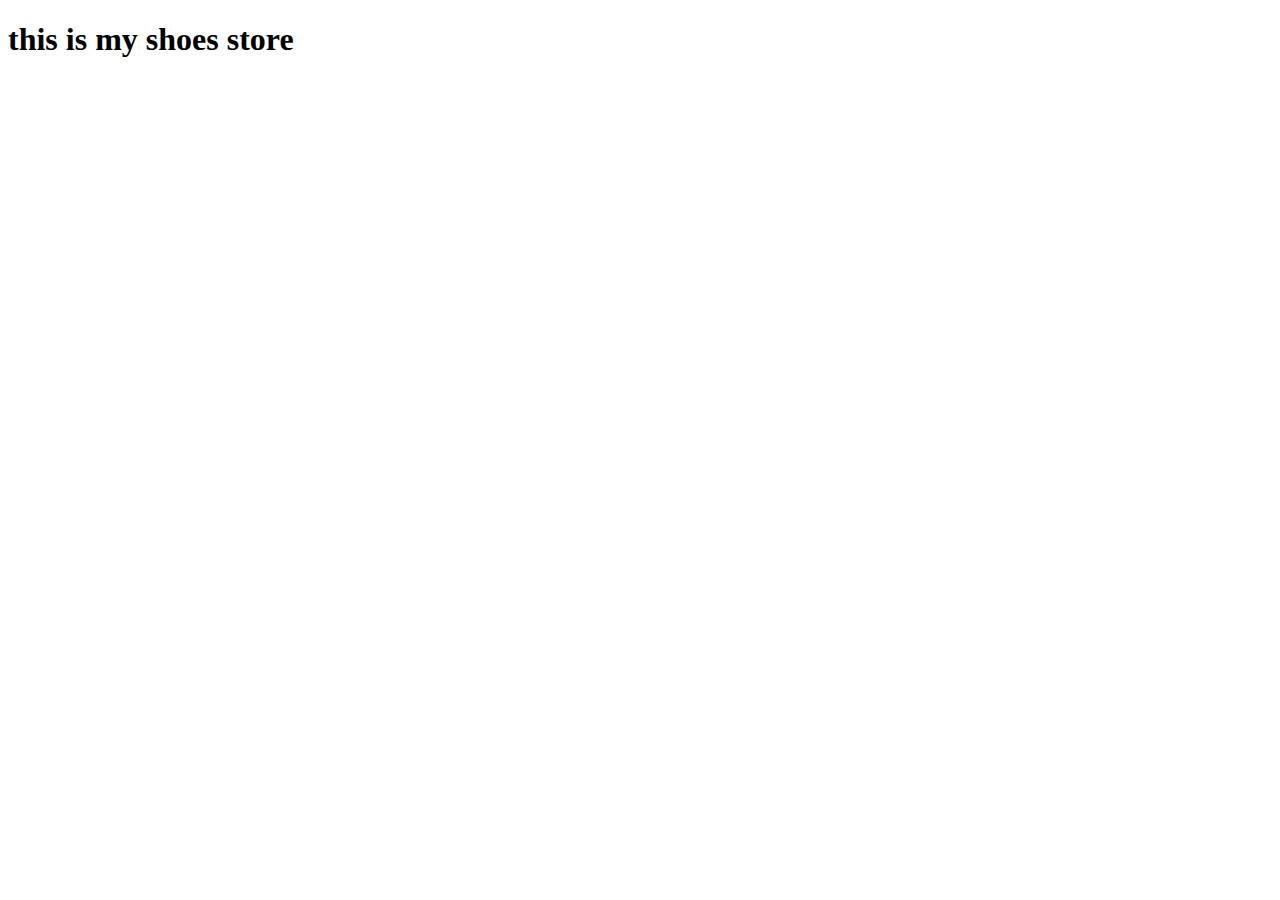
==== index.html @ 648c0791 "first commit" ====
<!DOCTYPE html>
<html lang="en">
<head>
    <meta charset="UTF-8">
    <link rel="shortcut icon" type="x-icon" href="">
    <meta name="viewport" content="width=device-width, initial-scale=1.0">
    <title>Shoes store</title>
    <link href="https://cdn.jsdelivr.net/npm/bootstrap@5.3.2/dist/css/bootstrap.min.css" rel="stylesheet" integrity="sha384-T3c6CoIi6uLrA9TneNEoa7RxnatzjcDSCmG1MXxSR1GAsXEV/Dwwykc2MPK8M2HN" crossorigin="anonymous">
</head>
<body>
    <link rel="stylesheet" href="style.css">
</head>
<body>
    <h1>
        this is my shoes store
    </h1>
</body>
</html>
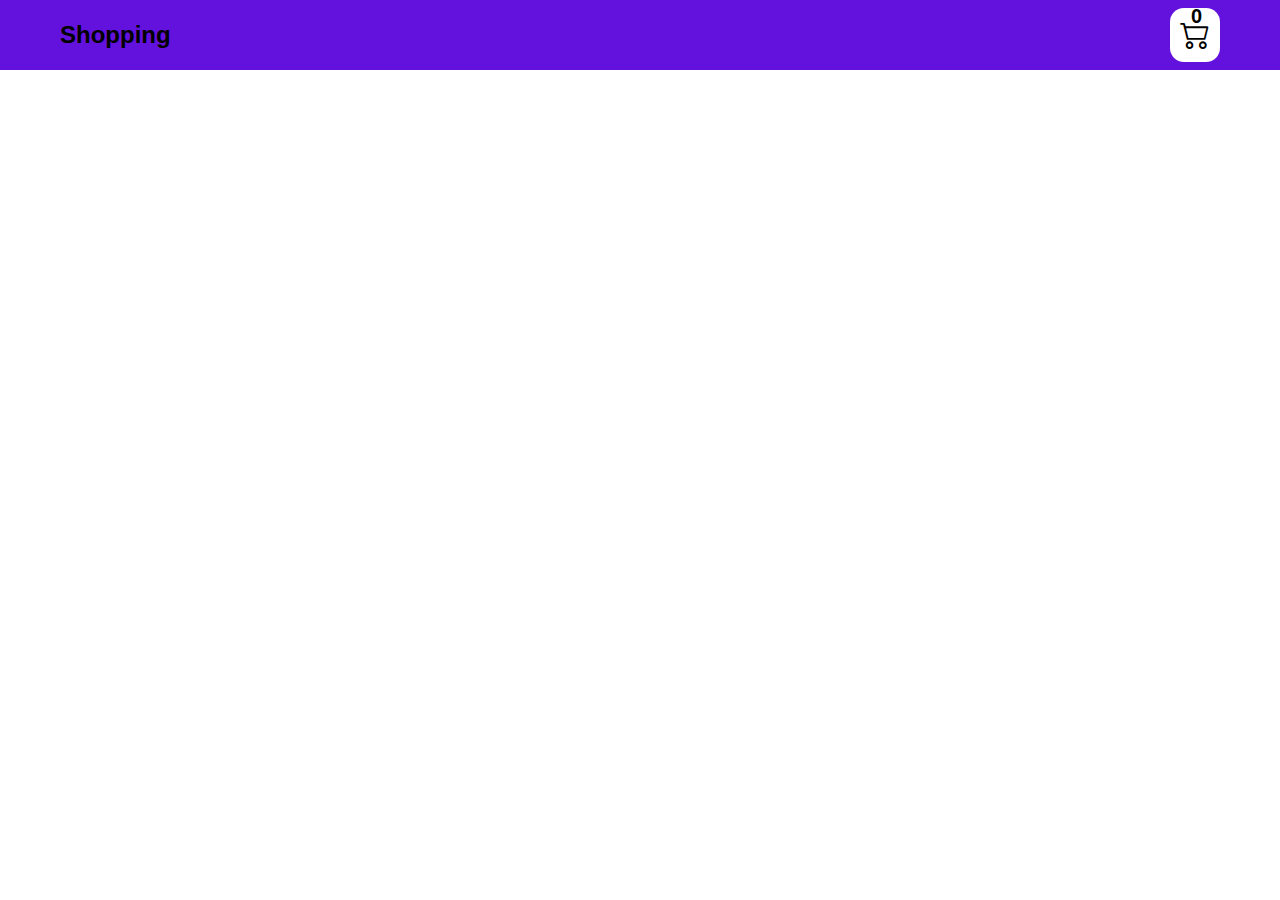
==== commit 0f6f15ad: "navigation bar is completed" ====
--- a/index.html
+++ b/index.html
@@ -5,14 +5,24 @@
     <link rel="shortcut icon" type="x-icon" href="">
     <meta name="viewport" content="width=device-width, initial-scale=1.0">
     <title>Shoes store</title>
-    <link href="https://cdn.jsdelivr.net/npm/bootstrap@5.3.2/dist/css/bootstrap.min.css" rel="stylesheet" integrity="sha384-T3c6CoIi6uLrA9TneNEoa7RxnatzjcDSCmG1MXxSR1GAsXEV/Dwwykc2MPK8M2HN" crossorigin="anonymous">
+    <link rel="stylesheet" href="https://cdn.jsdelivr.net/npm/bootstrap-icons@1.11.1/font/bootstrap-icons.css">
 </head>
 <body>
     <link rel="stylesheet" href="style.css">
 </head>
 <body>
-    <h1>
-        this is my shoes store
-    </h1>
+   <nav>
+    <header>
+        <div class="nav-bar">
+            <h2>Shopping</h2>
+            <div class="cart">
+                <i class="bi bi-cart2"></i>
+                
+                <div class="cart-amount" id="cart-amount">0</div>
+            </div>
+           
+        </div>
+    </header>
+   </nav>
 </body>
 </html>--- a/style.css
+++ b/style.css
@@ -0,0 +1,34 @@
+*{
+    margin: 0;
+    padding: 0;
+    box-sizing: border-box;
+}
+body{
+    font-family: sans-serif;
+}
+
+.nav-bar{
+    display: flex;
+    align-items: center;
+    justify-content: space-between;
+    background-color: rgb(99, 18, 221);
+    height: 70px;
+    color: black;
+    padding: 25px 60px ;
+}
+.cart{
+    position: relative;
+    font-weight: bold;
+    font-size: 30px;
+    padding: 10px;
+    background-color: #fff;
+    border-radius: 14px;
+}
+.cart-amount{
+    position: absolute;
+    top: -3px;
+    right: 18px;
+    font-size: 20px;
+    color: black;
+    
+}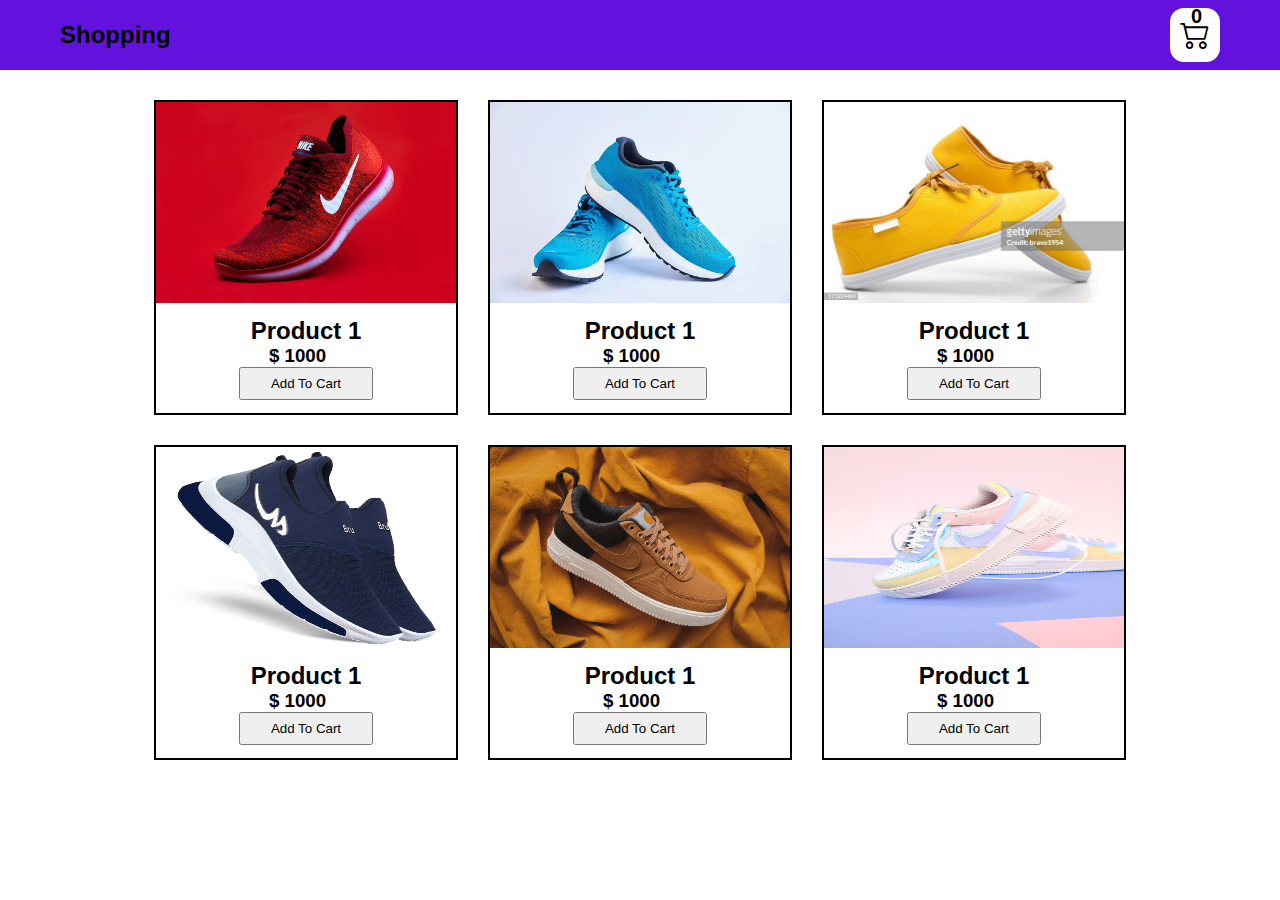
==== commit 541fe26e: "added some shop items and style them" ====
--- a/index.html
+++ b/index.html
@@ -12,17 +12,98 @@
 </head>
 <body>
    <nav>
-    <header>
+   
         <div class="nav-bar">
             <h2>Shopping</h2>
             <div class="cart">
                 <i class="bi bi-cart2"></i>
-                
+
                 <div class="cart-amount" id="cart-amount">0</div>
             </div>
            
         </div>
-    </header>
+  
    </nav>
+
+   <div class="store-items" id="store-items">
+
+    <div class="container">
+        <img width="300" src="images/photo-1542291026-7eec264c27ff.avif" alt="">
+        <div class="details">
+            <h2>Product 1</h2>
+            <div class="price-btn">
+                <h3 style=" margin-left: 30px;">$ 1000</h3>
+                <div class="add-to-cart">
+                    <button class="btn">Add To Cart</button>
+                </div>
+            </div>
+        </div>
+    </div>
+    <div class="container">
+        <img width="300" src="images/np1.webp" alt="">
+        <div class="details">
+            <h2>Product 1</h2>
+            <div class="price-btn">
+                <h3 style=" margin-left: 30px;">$ 1000</h3>
+                <div class="add-to-cart">
+                    <button class="btn">Add To Cart</button>
+                </div>
+            </div>
+        </div>
+    </div>
+    
+    <div class="container">
+        <img width="300" src="images/np2.jpg" alt="">
+        <div class="details">
+            <h2>Product 1</h2>
+            <div class="price-btn">
+                <h3 style=" margin-left: 30px;">$ 1000</h3>
+                <div class="add-to-cart">
+                    <button class="btn">Add To Cart</button>
+                </div>
+            </div>
+        </div>
+    </div>
+    <div class="container">
+        <img width="300" src="images/np3.avif" alt="">
+        <div class="details">
+            <h2>Product 1</h2>
+            <div class="price-btn">
+                <h3 style=" margin-left: 30px;">$ 1000</h3>
+                <div class="add-to-cart">
+                    <button class="btn">Add To Cart</button>
+                </div>
+            </div>
+        </div>
+    </div>
+    <div class="container">
+        <img width="300" src="images/pic2.avif" alt="">
+        <div class="details">
+            <h2>Product 1</h2>
+            <div class="price-btn">
+                <h3 style=" margin-left: 30px;">$ 1000</h3>
+                <div class="add-to-cart">
+                    <button class="btn">Add To Cart</button>
+                </div>
+            </div>
+        </div>
+    </div>
+    <div class="container">
+        <img width="300" src="images/pic3.avif" alt="">
+        <div class="details">
+            <h2>Product 1</h2>
+            <div class="price-btn">
+                <h3 style=" margin-left: 30px;">$ 1000</h3>
+                <div class="add-to-cart">
+                    <button class="btn">Add To Cart</button>
+                </div>
+            </div>
+        </div>
+    </div>
+
+
+   </div>
+
+
 </body>
 </html>--- a/style.css
+++ b/style.css
@@ -15,6 +15,7 @@
     height: 70px;
     color: black;
     padding: 25px 60px ;
+    margin-bottom: 30px;
 }
 .cart{
     position: relative;
@@ -31,4 +32,39 @@
     font-size: 20px;
     color: black;
     
+}
+
+
+
+/* ITEMS IN THE STORE --------------------------------------------------- */
+
+
+
+
+.store-items{
+    margin-top: 40x;
+    justify-content: center;
+    align-items: center;
+    display: grid;
+    grid-template-columns: repeat(3,304px);
+    gap: 30px;
+}
+.container{
+    border: 2px solid black;
+    height: 315px;
+   
+}
+.container img{
+    height: 201px;
+}
+.details{
+   
+    flex-direction: column;
+    display: flex;
+    justify-content: center;
+    align-items: center;
+    margin-top: 10px;
+}
+.btn{
+    padding: 7px 30px;
 }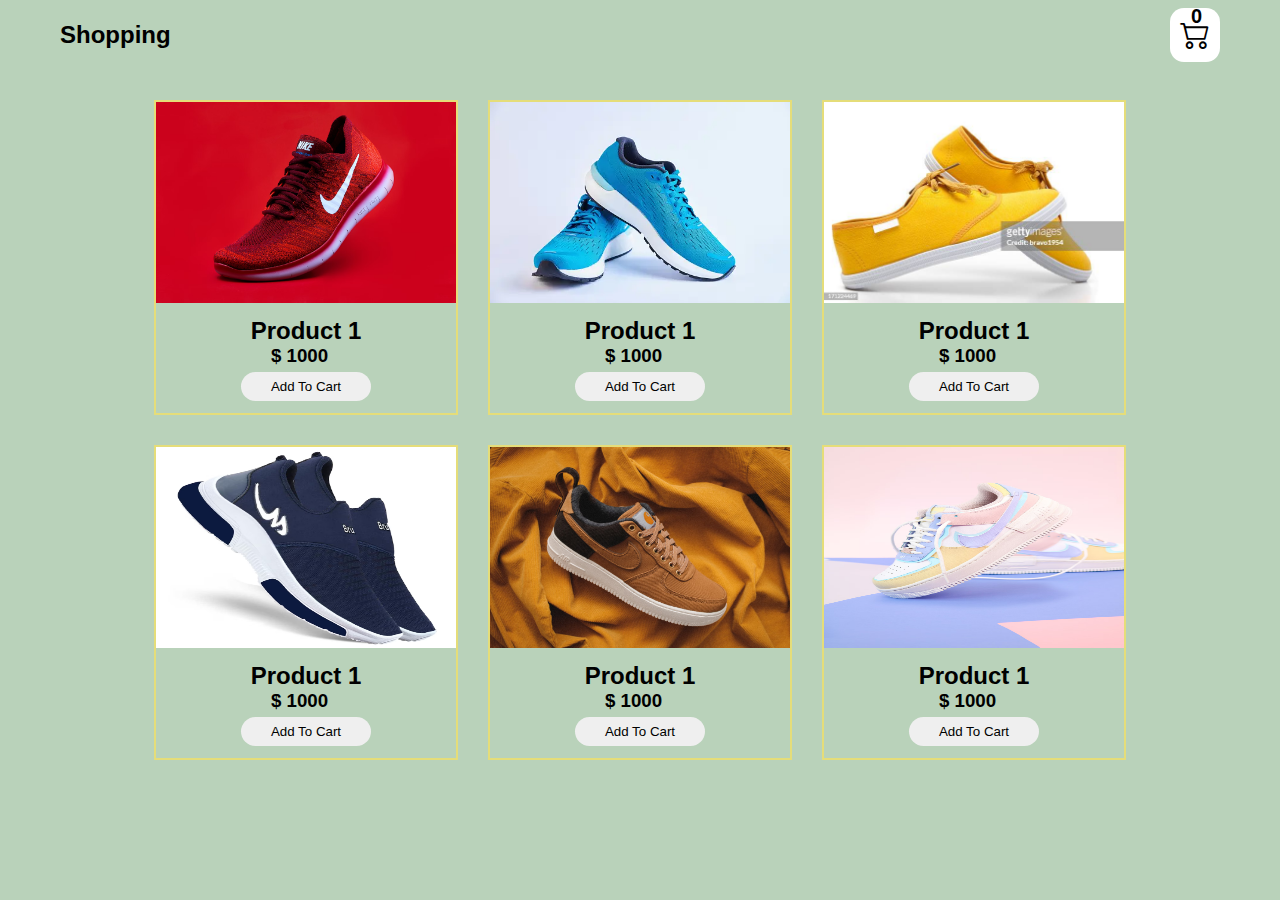
==== commit d71c8f3a: "added some style to the items" ====
--- a/index.html
+++ b/index.html
@@ -28,7 +28,7 @@
    <div class="store-items" id="store-items">
 
     <div class="container">
-        <img width="300" src="images/photo-1542291026-7eec264c27ff.avif" alt="">
+        <img width="300"  src="images/photo-1542291026-7eec264c27ff.avif" alt="">
         <div class="details">
             <h2>Product 1</h2>
             <div class="price-btn">
--- a/style.css
+++ b/style.css
@@ -5,17 +5,22 @@
 }
 body{
     font-family: sans-serif;
+    background-color: #b9d2ba;
 }
 
 .nav-bar{
     display: flex;
     align-items: center;
     justify-content: space-between;
-    background-color: rgb(99, 18, 221);
+    /* background-color: rgb(99, 18, 221); */
     height: 70px;
     color: black;
     padding: 25px 60px ;
     margin-bottom: 30px;
+}
+.nav-bar h2:hover{
+    cursor: pointer;
+    transform: translateY(-10px);
 }
 .cart{
     position: relative;
@@ -24,6 +29,7 @@
     padding: 10px;
     background-color: #fff;
     border-radius: 14px;
+    transition: background 0.5s , transform 0.5s;
 }
 .cart-amount{
     position: absolute;
@@ -32,6 +38,9 @@
     font-size: 20px;
     color: black;
     
+}
+.cart:hover{
+    transform: translateY(-10px);
 }
 
 
@@ -50,13 +59,16 @@
     gap: 30px;
 }
 .container{
-    border: 2px solid black;
+    border: 2px solid #e5dd79;
     height: 315px;
-   
+    transition: background 0.5s , transform 0.5s;
 }
 .container img{
     height: 201px;
+  
 }
+
+
 .details{
    
     flex-direction: column;
@@ -67,4 +79,16 @@
 }
 .btn{
     padding: 7px 30px;
+    transition: background 0.5s , transform 0.5s;
+    border-radius: 46px;
+   margin-top: 5px;
+    border: 3px ;
+}
+.container:hover{
+    /* background:  rgb(99, 18, 221); */
+    transform: translateY(-10px);
+}
+.btn:hover {
+    transform: translateY(-3px);
+    background-color: #e5dd79;
 }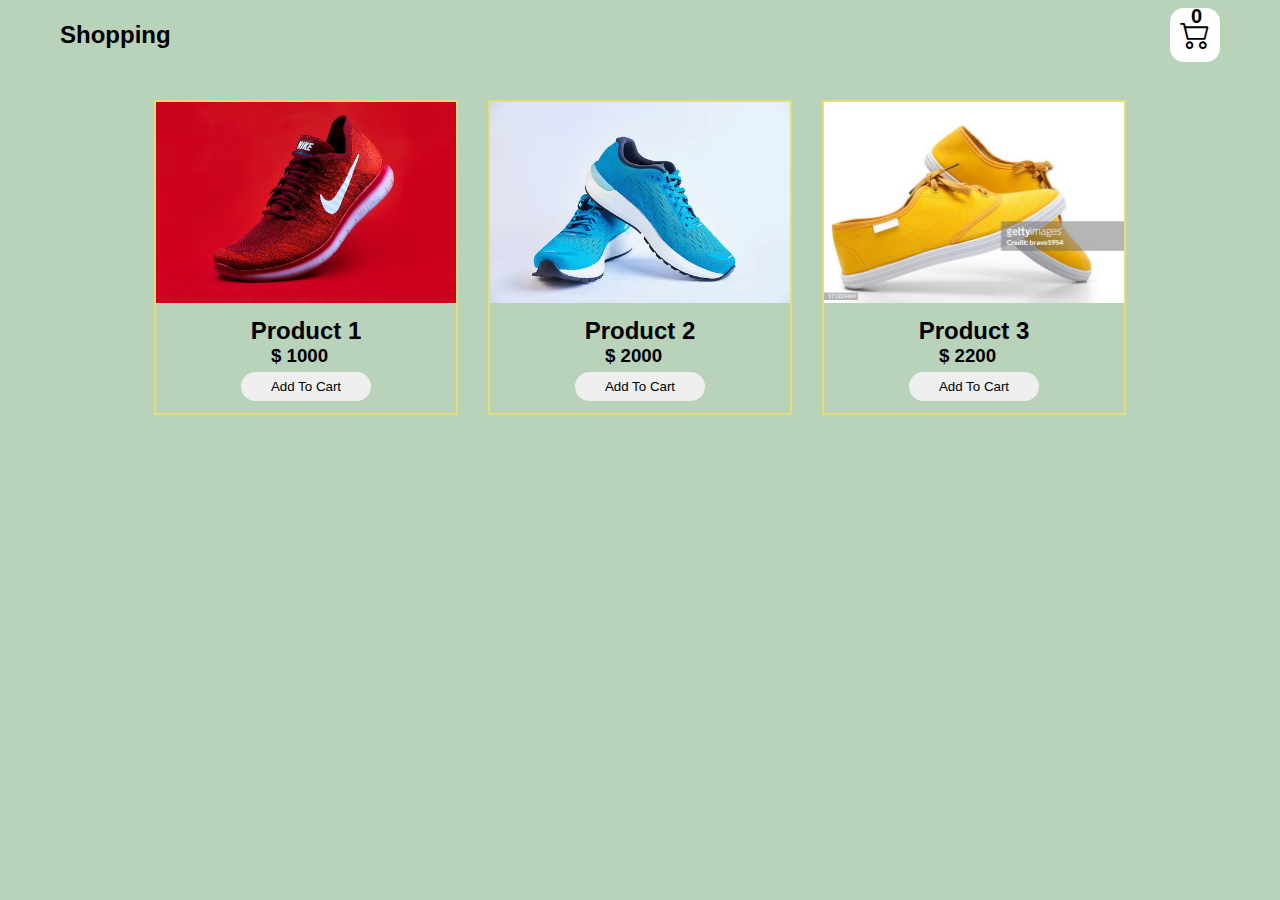
==== commit fa03519a: "added items using javaScript" ====
--- a/index.html
+++ b/index.html
@@ -1,5 +1,6 @@
 <!DOCTYPE html>
 <html lang="en">
+
 <head>
     <meta charset="UTF-8">
     <link rel="shortcut icon" type="x-icon" href="">
@@ -7,103 +8,36 @@
     <title>Shoes store</title>
     <link rel="stylesheet" href="https://cdn.jsdelivr.net/npm/bootstrap-icons@1.11.1/font/bootstrap-icons.css">
 </head>
+
 <body>
     <link rel="stylesheet" href="style.css">
-</head>
-<body>
-   <nav>
-   
-        <div class="nav-bar">
-            <h2>Shopping</h2>
-            <div class="cart">
-                <i class="bi bi-cart2"></i>
+    </head>
 
-                <div class="cart-amount" id="cart-amount">0</div>
+    <body>
+        <nav>
+
+            <div class="nav-bar">
+                <h2>Shopping</h2>
+                <div class="cart">
+                    <i class="bi bi-cart2"></i>
+
+                    <div class="cart-amount" id="cart-amount">0</div>
+                </div>
+
             </div>
+
+        </nav>
+
+        <div class="store-items" id="store-items">
+
            
-        </div>
-  
-   </nav>
-
-   <div class="store-items" id="store-items">
-
-    <div class="container">
-        <img width="300"  src="images/photo-1542291026-7eec264c27ff.avif" alt="">
-        <div class="details">
-            <h2>Product 1</h2>
-            <div class="price-btn">
-                <h3 style=" margin-left: 30px;">$ 1000</h3>
-                <div class="add-to-cart">
-                    <button class="btn">Add To Cart</button>
-                </div>
-            </div>
-        </div>
-    </div>
-    <div class="container">
-        <img width="300" src="images/np1.webp" alt="">
-        <div class="details">
-            <h2>Product 1</h2>
-            <div class="price-btn">
-                <h3 style=" margin-left: 30px;">$ 1000</h3>
-                <div class="add-to-cart">
-                    <button class="btn">Add To Cart</button>
-                </div>
-            </div>
-        </div>
-    </div>
-    
-    <div class="container">
-        <img width="300" src="images/np2.jpg" alt="">
-        <div class="details">
-            <h2>Product 1</h2>
-            <div class="price-btn">
-                <h3 style=" margin-left: 30px;">$ 1000</h3>
-                <div class="add-to-cart">
-                    <button class="btn">Add To Cart</button>
-                </div>
-            </div>
-        </div>
-    </div>
-    <div class="container">
-        <img width="300" src="images/np3.avif" alt="">
-        <div class="details">
-            <h2>Product 1</h2>
-            <div class="price-btn">
-                <h3 style=" margin-left: 30px;">$ 1000</h3>
-                <div class="add-to-cart">
-                    <button class="btn">Add To Cart</button>
-                </div>
-            </div>
-        </div>
-    </div>
-    <div class="container">
-        <img width="300" src="images/pic2.avif" alt="">
-        <div class="details">
-            <h2>Product 1</h2>
-            <div class="price-btn">
-                <h3 style=" margin-left: 30px;">$ 1000</h3>
-                <div class="add-to-cart">
-                    <button class="btn">Add To Cart</button>
-                </div>
-            </div>
-        </div>
-    </div>
-    <div class="container">
-        <img width="300" src="images/pic3.avif" alt="">
-        <div class="details">
-            <h2>Product 1</h2>
-            <div class="price-btn">
-                <h3 style=" margin-left: 30px;">$ 1000</h3>
-                <div class="add-to-cart">
-                    <button class="btn">Add To Cart</button>
-                </div>
-            </div>
-        </div>
-    </div>
 
 
-   </div>
+        </div>
 
+        
+            <script src="main.js"></script>
 
-</body>
+    </body>
+
 </html>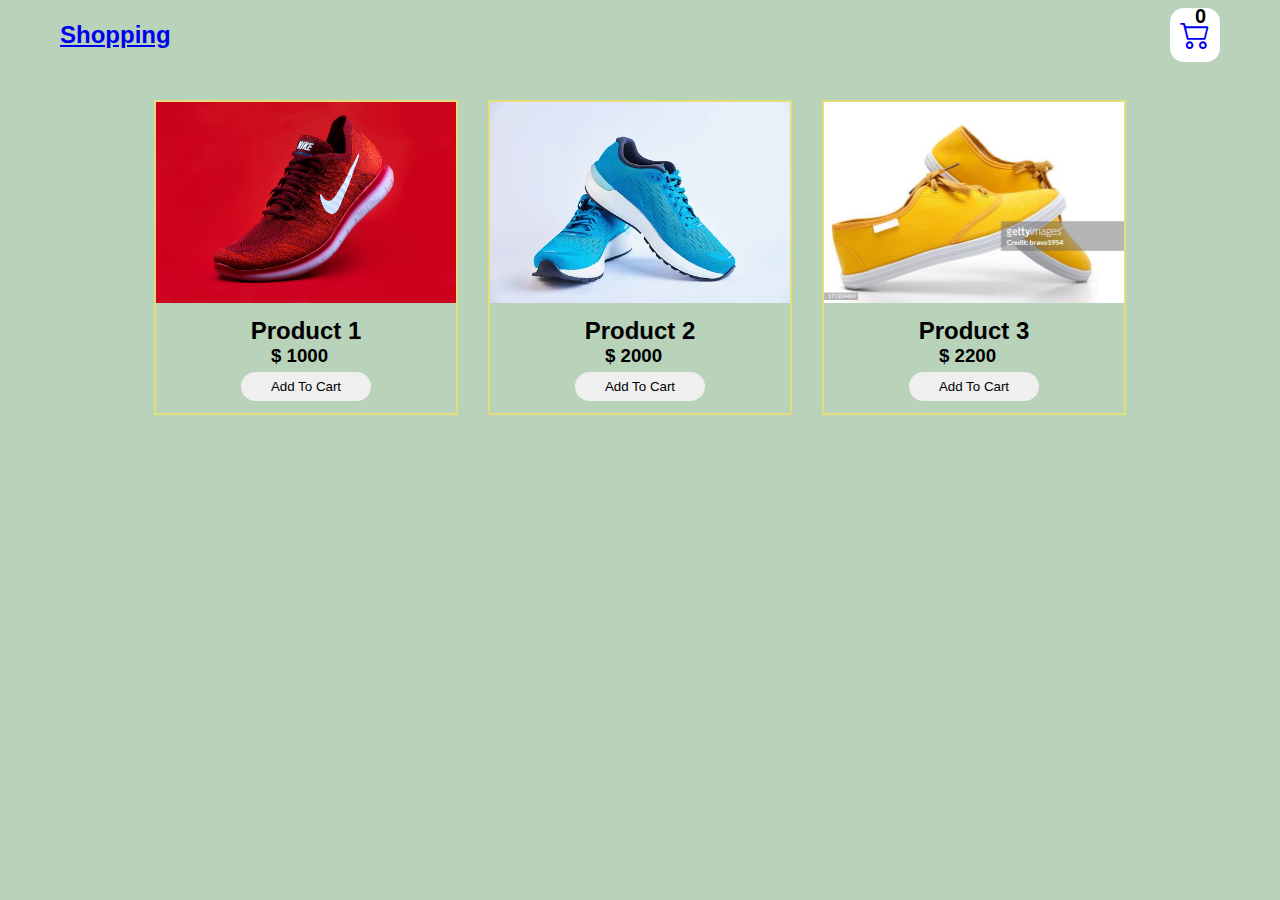
==== commit 61046858: "added getitem function in cart js" ====
--- a/index.html
+++ b/index.html
@@ -7,22 +7,25 @@
     <meta name="viewport" content="width=device-width, initial-scale=1.0">
     <title>Shoes store</title>
     <link rel="stylesheet" href="https://cdn.jsdelivr.net/npm/bootstrap-icons@1.11.1/font/bootstrap-icons.css">
+     <link rel="stylesheet" href="style.css">
 </head>
 
 <body>
-    <link rel="stylesheet" href="style.css">
+   
     </head>
 
     <body>
         <nav>
 
             <div class="nav-bar">
-                <h2>Shopping</h2>
-                <div class="cart">
+              <a href="index.html"> <h2>Shopping</h2></a> 
+
+               <a href="cart.html"> <div class="cart">
                     <i class="bi bi-cart2"></i>
 
                     <div class="cart-amount" id="cart-amount">0</div>
                 </div>
+            </a>
 
             </div>
 
--- a/style.css
+++ b/style.css
@@ -18,6 +18,9 @@
     padding: 25px 60px ;
     margin-bottom: 30px;
 }
+.nav-bar h2{
+    transition: background 0.5s , transform 0.5s;
+}
 .nav-bar h2:hover{
     cursor: pointer;
     transform: translateY(-10px);
@@ -34,7 +37,7 @@
 .cart-amount{
     position: absolute;
     top: -3px;
-    right: 18px;
+    right: 14px;
     font-size: 20px;
     color: black;
     
@@ -91,4 +94,41 @@
 .btn:hover {
     transform: translateY(-3px);
     background-color: #e5dd79;
-}+}
+
+ /* CARTT ITEMS -------------------------------------------- */
+
+ .label{
+    display: flex;
+    flex-direction: column;
+    align-items: center;
+ }
+ .cart-btn{
+    padding: 7px 30px;
+    transition: background 0.5s , transform 0.5s;
+    border-radius: 46px;
+   margin-top: 5px;
+    border: 3px ;
+    
+ }
+ .cart-btn:hover{
+    transform: translateY(-3px);
+    background-color: #e5dd79;
+ }
+ .cart-items{
+    display: grid;
+    grid-template-columns: repeat(1 , 350px);
+    justify-content: center;
+   
+ }
+ .cart-shop{
+    display: flex;
+   
+    border: 2px solid black;
+ }
+ .ToBePurchaged{
+    display: flex;
+    gap: 10px;
+    margin-left: 11px;
+    margin-top: 7px;
+ }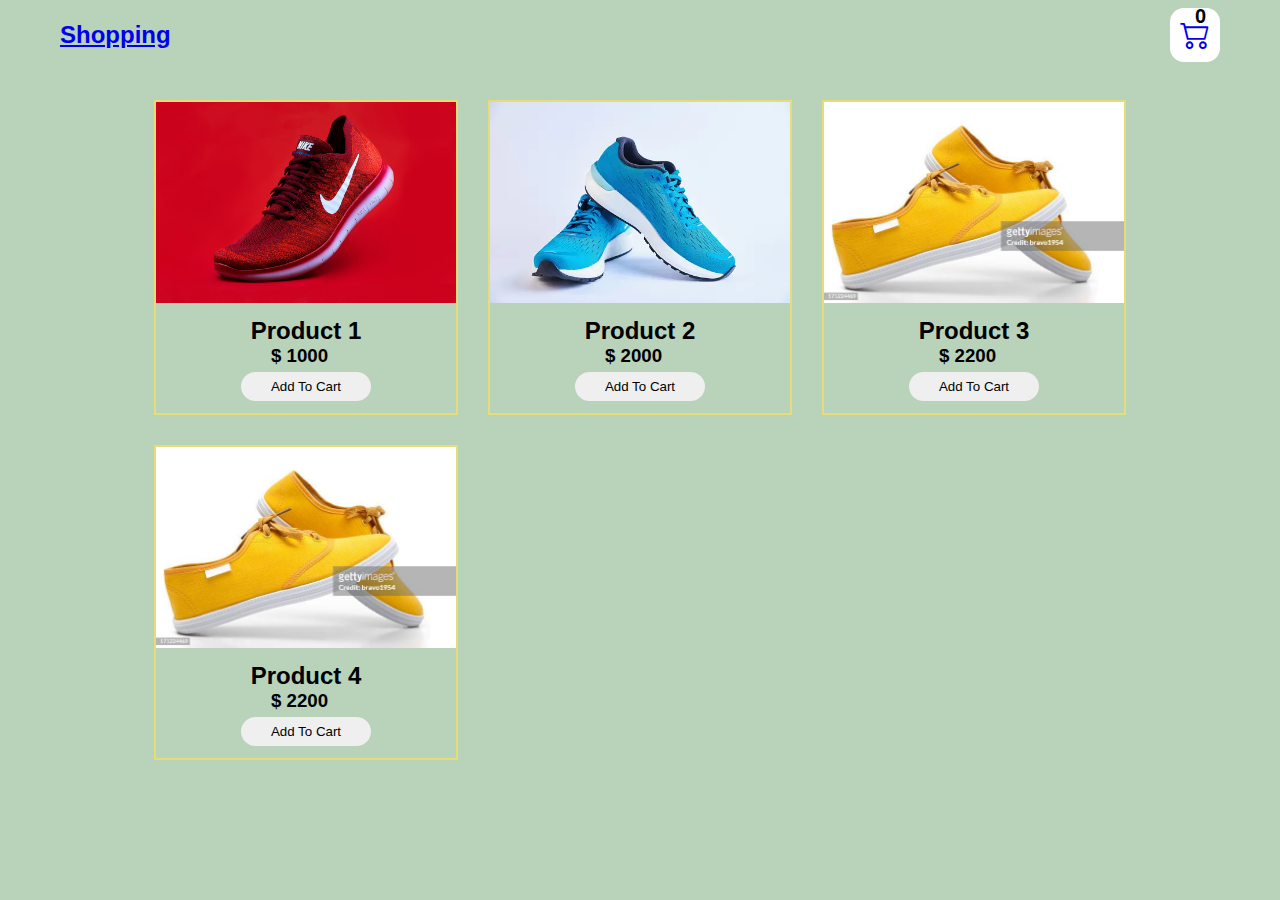
==== commit 08e43a39: "added item dyamically in cart page" ====
--- a/index.html
+++ b/index.html
@@ -38,8 +38,9 @@
 
         </div>
 
-        
-            <script src="main.js"></script>
+            <script src="src/data.js"></script>
+            <script src="src/main.js"></script>
+           
 
     </body>
 
--- a/style.css
+++ b/style.css
@@ -121,14 +121,39 @@
     justify-content: center;
    
  }
- .cart-shop{
+.cart-shop{
     display: flex;
-   
     border: 2px solid black;
  }
- .ToBePurchaged{
+ .name-price-del{
+    
     display: flex;
-    gap: 10px;
+    justify-content: center;
+    gap: 13px;
+    margin-top: 4px;
+    align-items: center;
+}
+.trash{
+    margin-left: 2px;
+}
+.rupee{
+    padding: 2px 3px;
+    background: black;
+    color: white;
+    border-radius: 10px;
+}
+ 
+
+.cart-add-sub{
+    display: flex;
+    margin-top: 14px;
+    gap: 11px;
+}
+ 
+
+.every{
     margin-left: 11px;
-    margin-top: 7px;
- }+}
+.total-of-every-productt{
+    margin-top: 6px;
+}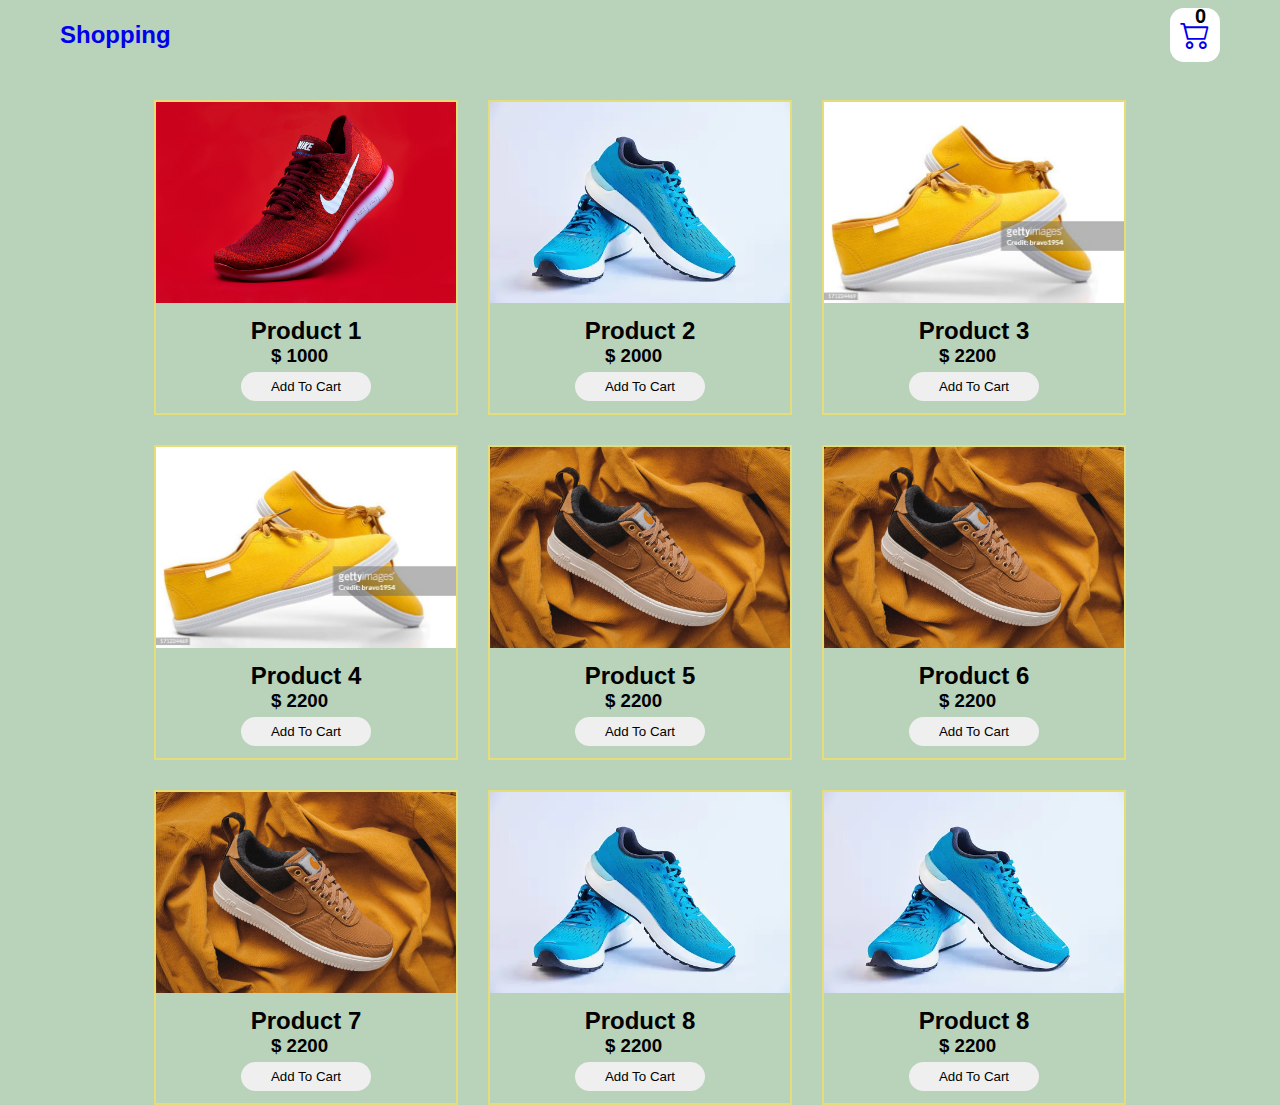
==== commit 52b4d648: "change some style" ====
--- a/index.html
+++ b/index.html
@@ -18,7 +18,7 @@
         <nav>
 
             <div class="nav-bar">
-              <a href="index.html"> <h2>Shopping</h2></a> 
+              <a href="index.html" style="text-decoration: none;" > <h2>Shopping</h2></a> 
 
                <a href="cart.html"> <div class="cart">
                     <i class="bi bi-cart2"></i>
@@ -44,4 +44,5 @@
 
     </body>
 
+
 </html>